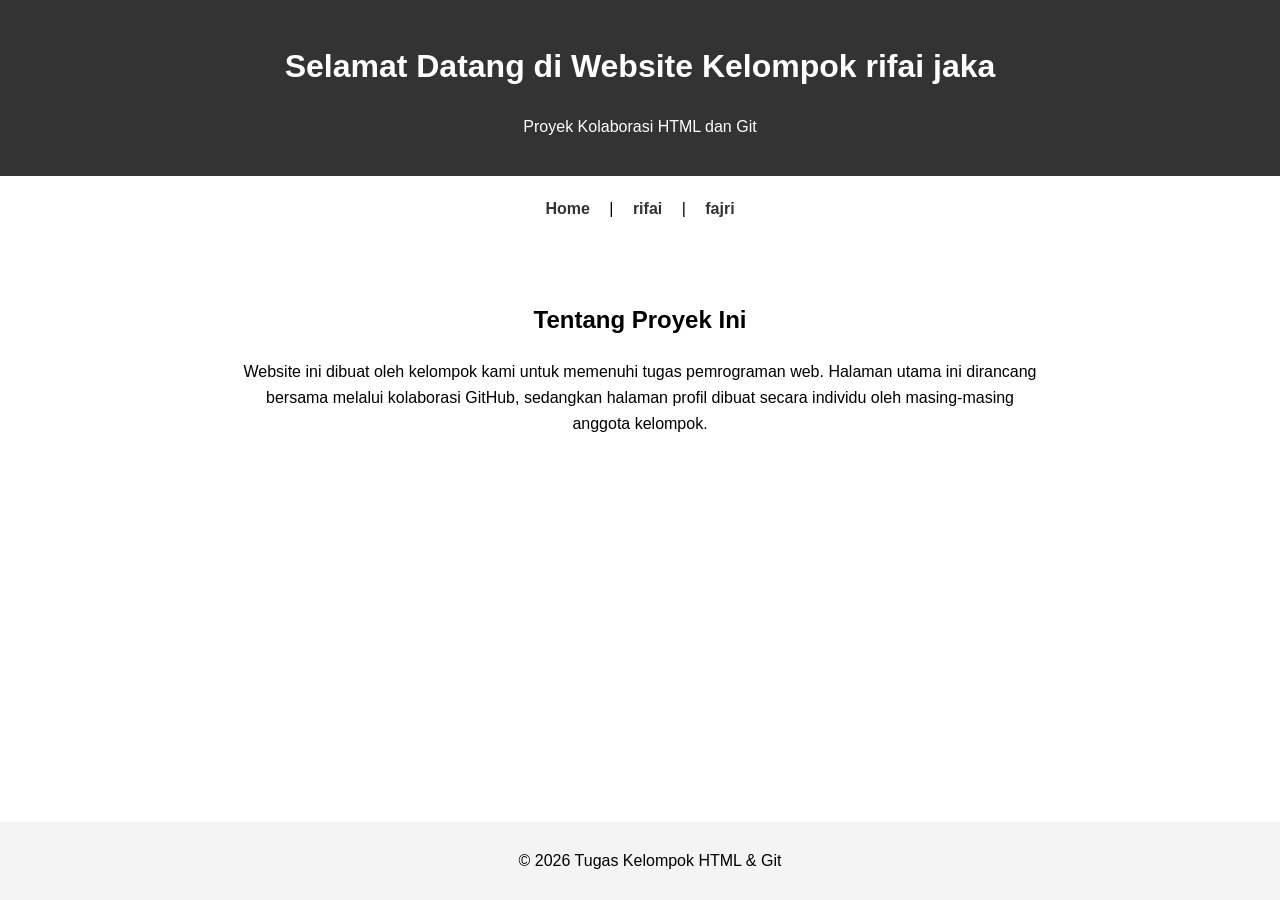
==== index.html @ a5abeed2 "Create index.html" ====
<!DOCTYPE html>
<html lang="id">
<head>
    <meta charset="UTF-8">
    <meta name="viewport" content="width=device-width, initial-scale=1.0">
    <title>Halaman Utama Kelompok</title>
    <style>
        body { font-family: Arial, sans-serif; line-height: 1.6; margin: 0; padding: 0; text-align: center; }
        header { background: #333; color: #fff; padding: 20px; }
        nav { margin: 20px 0; }
        nav a { margin: 0 15px; color: #333; text-decoration: none; font-weight: bold; }
        nav a:hover { color: #007BFF; }
        main { padding: 40px; max-width: 800px; margin: auto; }
        .footer { background: #f4f4f4; padding: 10px; position: fixed; width: 100%; bottom: 0; }
    </style>
</head>
<body>


    <header>
        <h1>Selamat Datang di Website Kelompok rifai jaka</h1>
        <p>Proyek Kolaborasi HTML dan Git</p>
    </header>

    <!-- Navigasi untuk menggabungkan halaman -->
    <nav>
        <a href="index.html">Home</a> | 
        <a href="rifai.html">rifai</a> | 
        <a href="jaka.html">fajri</a>
    </nav>

    <main>
        <h2>Tentang Proyek Ini</h2>
        <p>Website ini dibuat oleh kelompok kami untuk memenuhi tugas pemrograman web. Halaman utama ini dirancang bersama melalui kolaborasi GitHub, sedangkan halaman profil dibuat secara individu oleh masing-masing anggota kelompok.</p>
    </main>

    <div class="footer">
        <p>&copy; 2026 Tugas Kelompok HTML & Git</p>
    </div>

</body>
</html>
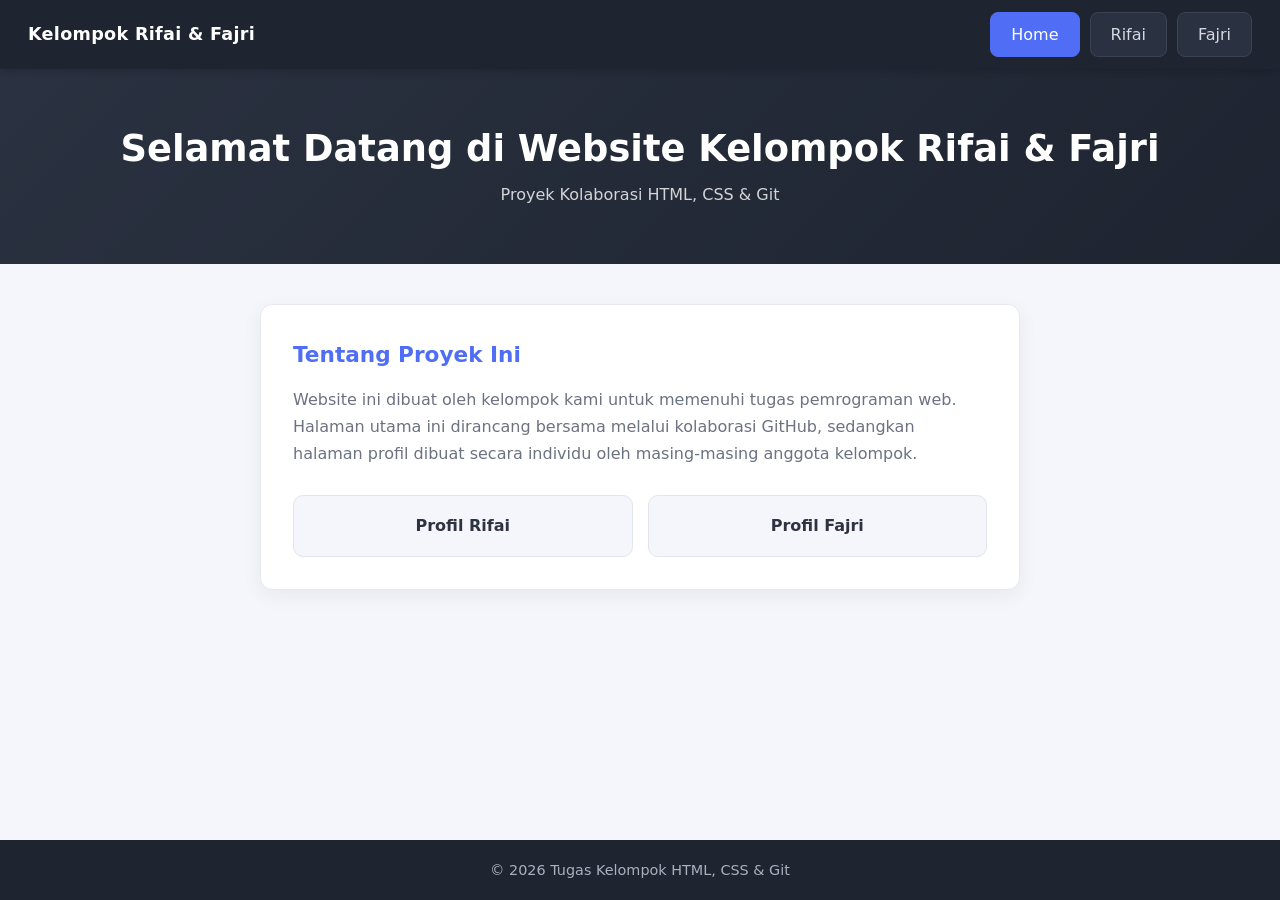
==== commit 3d798a00: "Refactor index.html with CSS and new layout" ====
--- a/index.html
+++ b/index.html
@@ -1,42 +1,40 @@
-<!DOCTYPE html>
-<html lang="id">
-<head>
-    <meta charset="UTF-8">
-    <meta name="viewport" content="width=device-width, initial-scale=1.0">
-    <title>Halaman Utama Kelompok</title>
-    <style>
-        body { font-family: Arial, sans-serif; line-height: 1.6; margin: 0; padding: 0; text-align: center; }
-        header { background: #333; color: #fff; padding: 20px; }
-        nav { margin: 20px 0; }
-        nav a { margin: 0 15px; color: #333; text-decoration: none; font-weight: bold; }
-        nav a:hover { color: #007BFF; }
-        main { padding: 40px; max-width: 800px; margin: auto; }
-        .footer { background: #f4f4f4; padding: 10px; position: fixed; width: 100%; bottom: 0; }
-    </style>
-</head>
-<body>
-
-
-    <header>
-        <h1>Selamat Datang di Website Kelompok rifai jaka</h1>
-        <p>Proyek Kolaborasi HTML dan Git</p>
-    </header>
-
-    <!-- Navigasi untuk menggabungkan halaman -->
-    <nav>
-        <a href="index.html">Home</a> | 
-        <a href="rifai.html">rifai</a> | 
-        <a href="jaka.html">fajri</a>
-    </nav>
-
-    <main>
-        <h2>Tentang Proyek Ini</h2>
-        <p>Website ini dibuat oleh kelompok kami untuk memenuhi tugas pemrograman web. Halaman utama ini dirancang bersama melalui kolaborasi GitHub, sedangkan halaman profil dibuat secara individu oleh masing-masing anggota kelompok.</p>
-    </main>
-
-    <div class="footer">
-        <p>&copy; 2026 Tugas Kelompok HTML & Git</p>
-    </div>
-
-</body>
-</html>+<!DOCTYPE html>
+<html lang="id">
+<head>
+    <meta charset="UTF-8">
+    <meta name="viewport" content="width=device-width, initial-scale=1.0">
+    <title>Halaman Utama Kelompok</title>
+    <link rel="stylesheet" href="style.css">
+</head>
+<body>
+
+    <nav class="navbar">
+        <a class="brand" href="index.html">Kelompok Rifai &amp; Fajri</a>
+        <input type="checkbox" id="nav-toggle" class="nav-toggle">
+        <label for="nav-toggle" class="nav-burger" aria-label="Buka menu">&#9776;</label>
+        <ul class="nav-links">
+            <li><a href="index.html" class="active">Home</a></li>
+            <li><a href="rifai.html">Rifai</a></li>
+            <li><a href="fajri.html">Fajri</a></li>
+        </ul>
+    </nav>
+
+    <header class="hero">
+        <h1>Selamat Datang di Website Kelompok Rifai &amp; Fajri</h1>
+        <p>Proyek Kolaborasi HTML, CSS &amp; Git</p>
+    </header>
+
+    <main>
+        <div class="card">
+            <h2>Tentang Proyek Ini</h2>
+            <p>Website ini dibuat oleh kelompok kami untuk memenuhi tugas pemrograman web. Halaman utama ini dirancang bersama melalui kolaborasi GitHub, sedangkan halaman profil dibuat secara individu oleh masing-masing anggota kelompok.</p>
+            <div class="member-cards">
+                <a href="rifai.html" class="member-card">Profil Rifai</a>
+                <a href="fajri.html" class="member-card">Profil Fajri</a>
+            </div>
+        </div>
+    </main>
+
+    <footer><p>&copy; 2026 Tugas Kelompok HTML, CSS &amp; Git</p></footer>
+</body>
+</html>
--- a/style.css
+++ b/style.css
@@ -0,0 +1,140 @@
+:root {
+    --dark: #1e2430;
+    --dark-2: #2a3140;
+    --primary: #4f6df5;
+    --primary-dark: #3f58d4;
+    --green: #2fa36b;
+    --bg: #f4f6fb;
+    --text: #2d3340;
+    --muted: #6b7280;
+    --radius: 12px;
+}
+
+* { box-sizing: border-box; margin: 0; padding: 0; }
+
+body {
+    font-family: 'Segoe UI', system-ui, -apple-system, Arial, sans-serif;
+    line-height: 1.7;
+    min-height: 100vh;
+    display: flex;              /* Flexbox: footer selalu di bawah */
+    flex-direction: column;
+    background: var(--bg);
+    color: var(--text);
+}
+
+/* ---------- Navbar ---------- */
+.navbar {
+    position: sticky;
+    top: 0;
+    z-index: 10;
+    display: flex;              /* Flexbox */
+    justify-content: space-between;
+    align-items: center;
+    flex-wrap: wrap;
+    padding: 12px 28px;
+    background: var(--dark);
+    box-shadow: 0 2px 10px rgba(0, 0, 0, .18);
+}
+.brand { color: #fff; font-weight: 700; text-decoration: none; font-size: 1.1rem; letter-spacing: .3px; }
+.nav-toggle { display: none; }
+.nav-burger { display: none; color: #fff; font-size: 1.8rem; cursor: pointer; line-height: 1; }
+
+.nav-links { display: flex; gap: 10px; list-style: none; }   /* Flexbox */
+.nav-links a {
+    display: block;
+    padding: 8px 20px;
+    color: #d5d9e2;
+    text-decoration: none;
+    font-weight: 500;
+    border: 1.5px solid #3a4254;    /* garis kotak */
+    border-radius: 8px;
+    background: var(--dark-2);
+    transition: all .2s ease;
+}
+.nav-links a:hover { color: #fff; border-color: var(--primary); background: #323a4b; }
+.nav-links a.active { color: #fff; background: var(--primary); border-color: var(--primary); }
+
+/* ---------- Header ---------- */
+.hero {
+    padding: 56px 20px;
+    text-align: center;
+    color: #fff;
+    background: linear-gradient(135deg, #2a3140, #1e2430);
+}
+.hero h1 { font-size: 2.3rem; font-weight: 700; line-height: 1.3; }
+.hero p { margin-top: 8px; opacity: .8; }
+.hero.blue  { background: linear-gradient(135deg, #4f6df5, #3f58d4); }
+.hero.green { background: linear-gradient(135deg, #2fa36b, #24825a); }
+
+/* ---------- Konten ---------- */
+main {
+    flex: 1;
+    width: 100%;
+    max-width: 800px;
+    margin: 0 auto;
+    padding: 40px 20px;
+}
+.card {
+    background: #fff;
+    border-radius: var(--radius);
+    padding: 32px;
+    border: 1px solid #e6e9f0;
+    box-shadow: 0 6px 20px rgba(30, 36, 48, .06);
+}
+.card h2 { color: var(--primary); font-size: 1.35rem; margin: 0 0 12px; }
+.card h2:not(:first-child) { margin-top: 28px; }
+.card p { color: var(--muted); }
+
+.card ul { list-style: none; }
+.card li { padding: 10px 0; border-bottom: 1px solid #edf0f5; }
+.card li:last-child { border-bottom: none; }
+.card li strong { display: inline-block; min-width: 150px; color: var(--text); }
+
+.member-cards {
+    display: flex;              /* Flexbox */
+    flex-wrap: wrap;
+    gap: 15px;
+    margin-top: 28px;
+}
+.member-card {
+    flex: 1 1 200px;
+    padding: 16px;
+    text-align: center;
+    font-weight: 600;
+    text-decoration: none;
+    color: var(--text);
+    background: #f4f6fb;
+    border: 1.5px solid #e1e5ee;
+    border-radius: 10px;
+    transition: transform .2s, background .2s, color .2s, border-color .2s, box-shadow .2s;
+}
+.member-card:hover {
+    transform: translateY(-3px);
+    background: var(--primary);
+    border-color: var(--primary);
+    color: #fff;
+    box-shadow: 0 8px 18px rgba(79, 109, 245, .3);
+}
+
+footer {
+    background: var(--dark);
+    color: #aab0bd;
+    text-align: center;
+    padding: 18px;
+    font-size: .9rem;
+}
+
+/* ---------- Media query ---------- */
+@media (max-width: 768px) {
+    .hero { padding: 40px 16px; }
+    .hero h1 { font-size: 1.6rem; }
+    .navbar { padding: 12px 18px; }
+    .nav-burger { display: block; }
+    .nav-links { display: none; flex-direction: column; width: 100%; margin-top: 12px; gap: 8px; }
+    .nav-links a { text-align: center; }
+    .nav-toggle:checked ~ .nav-links { display: flex; }
+    main { padding: 20px 15px; }
+    .card { padding: 22px; }
+    .card li strong { display: block; min-width: 0; }
+    .member-cards { flex-direction: column; }
+}
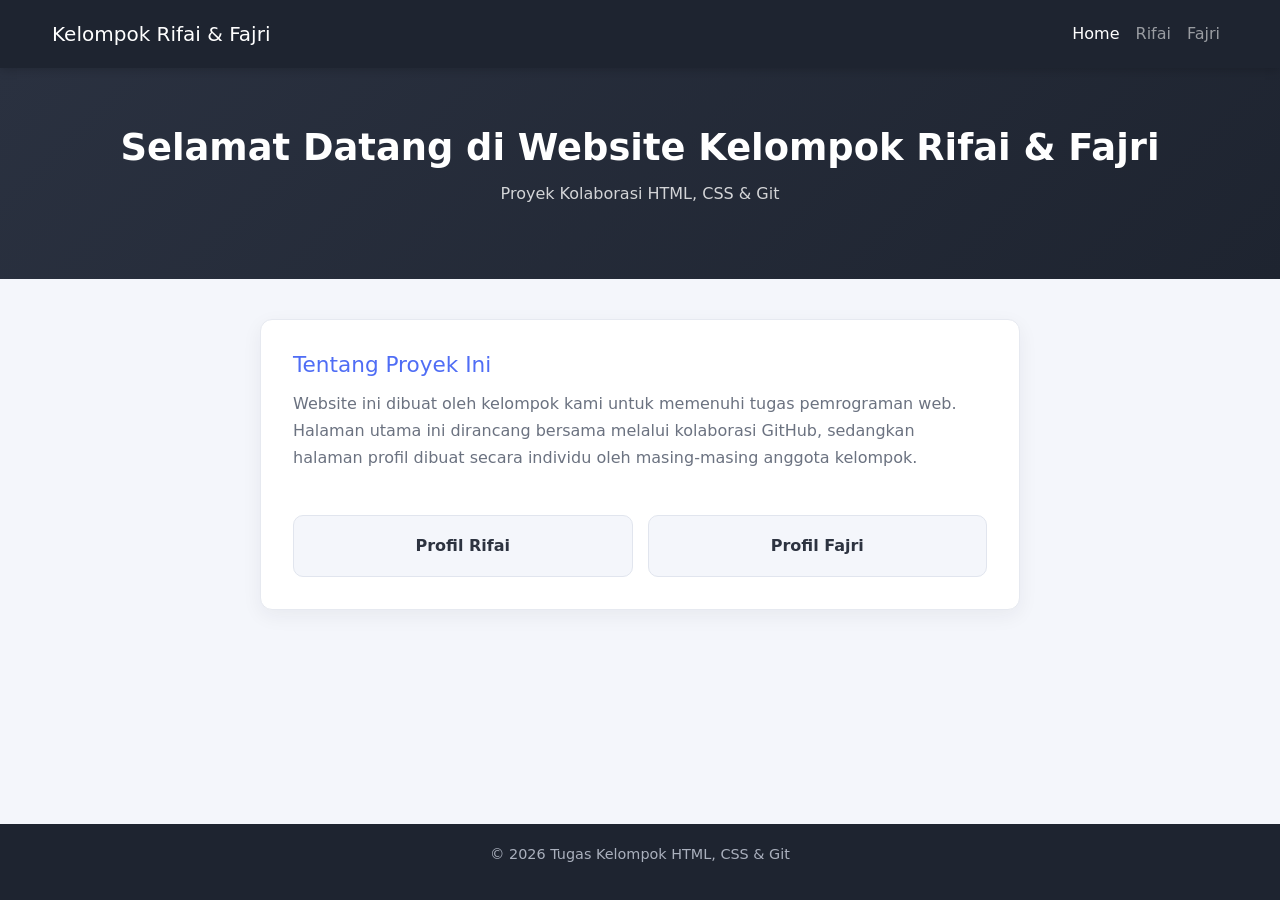
==== commit 18512883: "Update index.html" ====
--- a/index.html
+++ b/index.html
@@ -4,19 +4,25 @@
     <meta charset="UTF-8">
     <meta name="viewport" content="width=device-width, initial-scale=1.0">
     <title>Halaman Utama Kelompok</title>
+    <link rel="stylesheet" href="https://cdn.jsdelivr.net/npm/bootstrap@5.3.3/dist/css/bootstrap.min.css">
     <link rel="stylesheet" href="style.css">
 </head>
 <body>
 
-    <nav class="navbar">
-        <a class="brand" href="index.html">Kelompok Rifai &amp; Fajri</a>
-        <input type="checkbox" id="nav-toggle" class="nav-toggle">
-        <label for="nav-toggle" class="nav-burger" aria-label="Buka menu">&#9776;</label>
-        <ul class="nav-links">
-            <li><a href="index.html" class="active">Home</a></li>
-            <li><a href="rifai.html">Rifai</a></li>
-            <li><a href="fajri.html">Fajri</a></li>
-        </ul>
+    <nav class="navbar navbar-expand-md navbar-dark sticky-top" style="background-color: var(--dark);">
+        <div class="container-fluid px-4">
+            <a class="navbar-brand" href="index.html">Kelompok Rifai &amp; Fajri</a>
+            <button class="navbar-toggler" type="button" data-bs-toggle="collapse" data-bs-target="#navMenu" aria-controls="navMenu" aria-expanded="false" aria-label="Buka menu">
+                <span class="navbar-toggler-icon"></span>
+            </button>
+            <div class="collapse navbar-collapse" id="navMenu">
+                <ul class="navbar-nav ms-auto">
+                    <li class="nav-item"><a class="nav-link active" href="index.html">Home</a></li>
+                    <li class="nav-item"><a class="nav-link" href="rifai.html">Rifai</a></li>
+                    <li class="nav-item"><a class="nav-link" href="fajri.html">Fajri</a></li>
+                </ul>
+            </div>
+        </div>
     </nav>
 
     <header class="hero">
@@ -36,5 +42,6 @@
     </main>
 
     <footer><p>&copy; 2026 Tugas Kelompok HTML, CSS &amp; Git</p></footer>
+    <script src="https://cdn.jsdelivr.net/npm/bootstrap@5.3.3/dist/js/bootstrap.bundle.min.js"></script>
 </body>
 </html>
